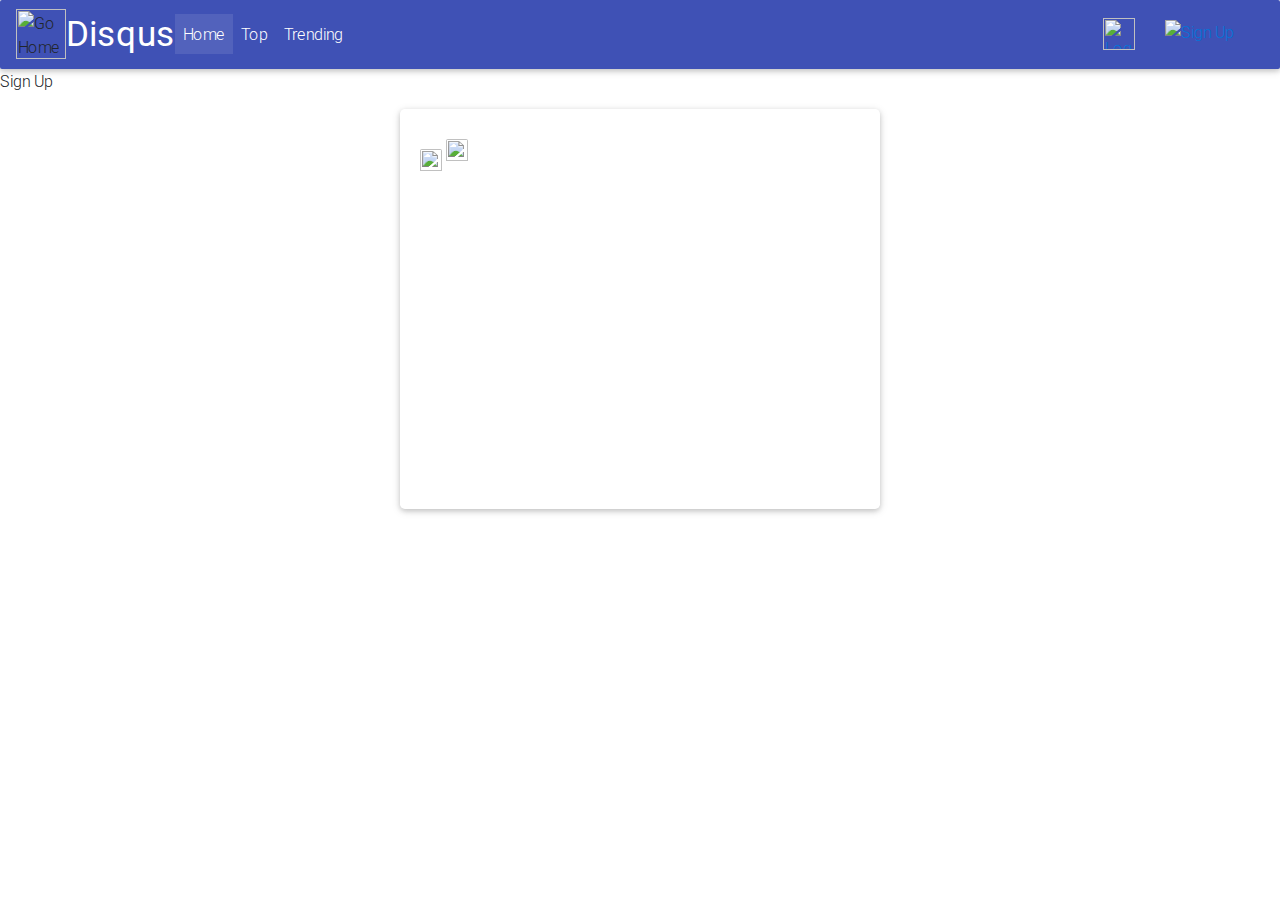
==== sign_up.html @ 4f04cf61 "sign_up" ====
<head>
    <meta charset="utf-8">
    <meta name="viewport" content="width=device-width, initial-scale=1, shrink-to-fit=no">
    <meta http-equiv="x-ua-compatible" content="ie=edge">
    <title>Disqus: Sign Up</title>
    <!-- Font Awesome -->
    <link rel="stylesheet" href="https://maxcdn.bootstrapcdn.com/font-awesome/4.7.0/css/font-awesome.min.css">
    <!-- Bootstrap core CSS -->
    <link href="css/bootstrap.min.css" rel="stylesheet">
    <!-- Material Design Bootstrap -->
    <link href="css/mdb.min.css" rel="stylesheet">
    <!-- Your custom styles (optional) -->
    <link href="css/style.css" rel="stylesheet">
    <link href="https://fonts.googleapis.com/css?family=Roboto+Slab:400,700" rel="stylesheet">
    <script src="https://cdnjs.cloudflare.com/ajax/libs/popper.js/1.10.1/umd/popper.min.js" crossorigin="anonymous"></script>
</head>


<body>
            <nav class="navbar navbar-expand-lg navbar-dark indigo">

            <!-- Navbar brand -->
            <img src="/home/zeth48/Disqus/img/media/d_logo.png" width="50" height="50" data-toggle="tooltip" data-placement="left" title="Go Home">        

           <a id="navbar-brand1" href="#"><strong>Disqus</strong></a> 

            <!-- Collapse button -->
            <button class="navbar-toggler" type="button" data-toggle="collapse" data-target="#navbarSupportedContent" aria-controls="navbarSupportedContent"
                aria-expanded="false" aria-label="Toggle navigation"><span class="navbar-toggler-icon"></span></button>

            <!-- Collapsible content -->
            <div class="collapse navbar-collapse" id="navbarSupportedContent">

                <!-- Links -->
                <ul class="navbar-nav mr-auto">
                    <li class="nav-item active">
                        <a class="nav-link" href="#">Home <span class="sr-only">(current)</span></a>
                    </li>
                    <li class="nav-item">
                        <a class="nav-link" href="#">Top</a>
                    </li>
                    <li class="nav-item">
                        <a class="nav-link" href="#">Trending</a>
                    </li>
                </ul>

                <ul class="navbar-nav navbar-right">

                    <li id="log_in_icon">

                        <a href="https://www.google.com">           <!-- Add your url here -->
                        <img src="/home/zeth48/Disqus/img/media/log_in.ico" alt="Log In" width="32" height="32" data-toggle="tooltip" data-placement="left" title="Log In"> </a>
                        <!--<a class="nav-link" href="#">Log In<span class="sr-only">(current)</span></a> -->
                    </li>

                    <li id="sign_up_icon">
                        <a href="/home/zeth48/Disqus/sign_up.html">           <!-- Add your url here -->
                        <img src="/home/zeth48/Disqus/img/media/sign_up.png" alt="Sign Up" data-toggle="tooltip" data-placement="left" title="Sign Up"> </a>
                        <!-- <a class="nav-link" href="#">Sign Up <span class="sr-only">(current)</span></a>  -->
                    </li>

                </ul>
                <!-- Links -->
            </div>
            <!-- Collapsible content -->

        </nav>

                                            <!--Sign Up Form -->
        <p id="sign_up_head">Sign Up</p>

                                            <!-- Sign Up Panel -->
        <div class="card" style="width: 30rem; margin-right:auto; margin-left:auto; height: 400px">
            
            <div class="card-body">
                <img src="/home/zeth48/Disqus/img/media/sign_up.png" height="22" width="22" style="margin-top: 20px">
                <img src="/home/zeth48/Disqus/img/media/message_sign_up.png" height="22" width="22" style="">
            </div>
        </div>

</body>
---- css/style.css ----
/* YOUR CUSTOM STYLES */

#navbar-brand1{
	font-size: 35px;
	color:white;
}
#sign_up_icon{
	margin-left:30px;
  	margin-right:30px;
}
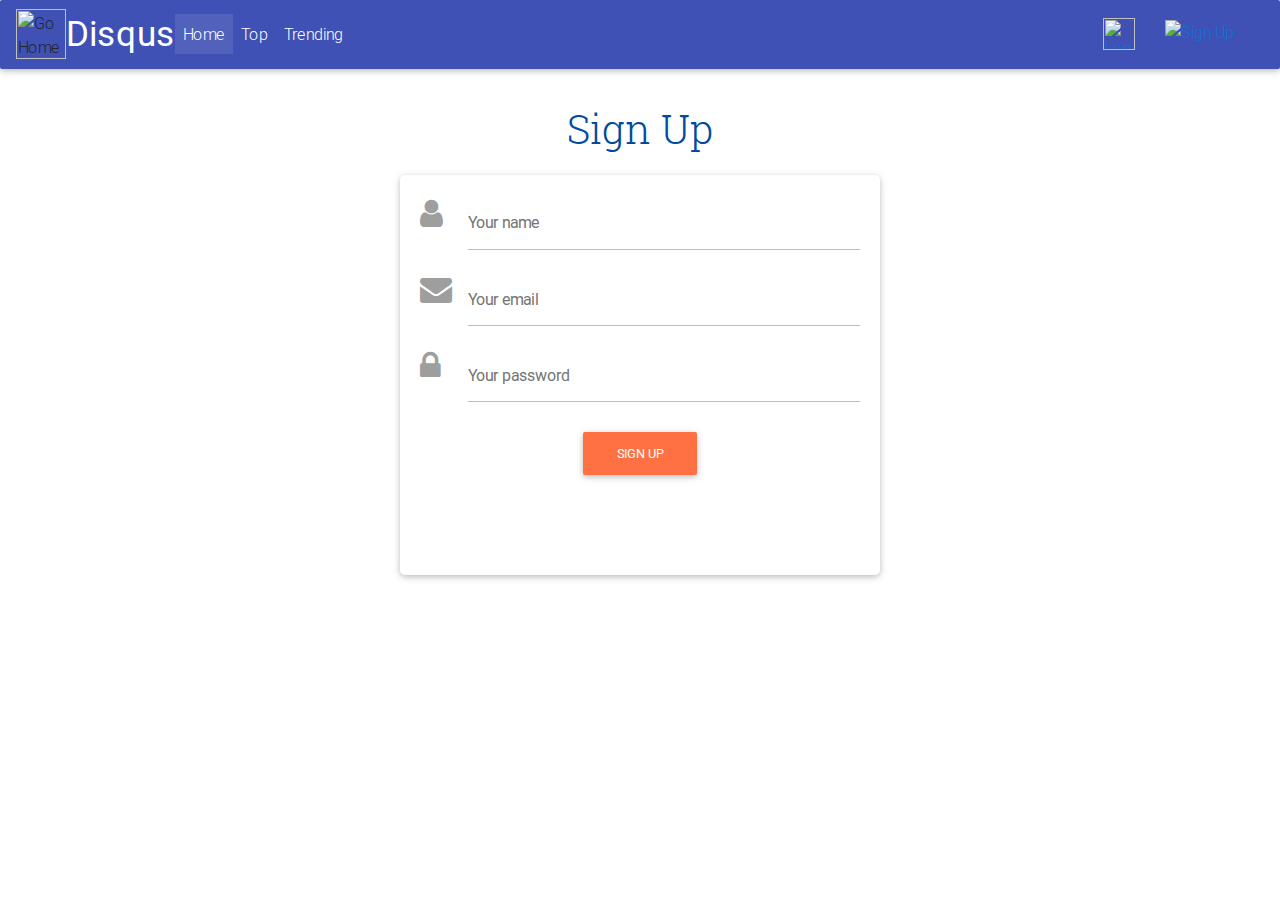
==== commit 411b67da: "sign up form created" ====
--- a/sign_up.html
+++ b/sign_up.html
@@ -73,8 +73,29 @@
         <div class="card" style="width: 30rem; margin-right:auto; margin-left:auto; height: 400px">
             
             <div class="card-body">
-                <img src="/home/zeth48/Disqus/img/media/sign_up.png" height="22" width="22" style="margin-top: 20px">
-                <img src="/home/zeth48/Disqus/img/media/message_sign_up.png" height="22" width="22" style="">
+            <form>
+                <div class="md-form">
+                    <i class="fa fa-user prefix grey-text"></i>
+                    <input type="text" id="orangeForm-name" class="form-control">
+                    <label for="orangeForm-name">Your name</label>
+                </div>
+                <div class="md-form">
+                    <i class="fa fa-envelope prefix grey-text"></i>
+                    <input type="text" id="orangeForm-email" class="form-control">
+                    <label for="orangeForm-email">Your email</label>
+                </div>
+
+                <div class="md-form">
+                    <i class="fa fa-lock prefix grey-text"></i>
+                    <input type="password" id="orangeForm-pass" class="form-control">
+                    <label for="orangeForm-pass">Your password</label>
+                </div>
+
+                <div class="text-center">
+                    <button class="btn btn-deep-orange">Sign up</button>
+                </div>
+
+            </form>
             </div>
         </div>
 
--- a/css/style.css
+++ b/css/style.css
@@ -8,3 +8,10 @@
 	margin-left:30px;
   	margin-right:30px;
 }
+#sign_up_head{
+	font-family: "Roboto Slab";
+	font-size:40px;
+	margin-top: 30px;
+	text-align: center;
+	color: #004ba0;
+}